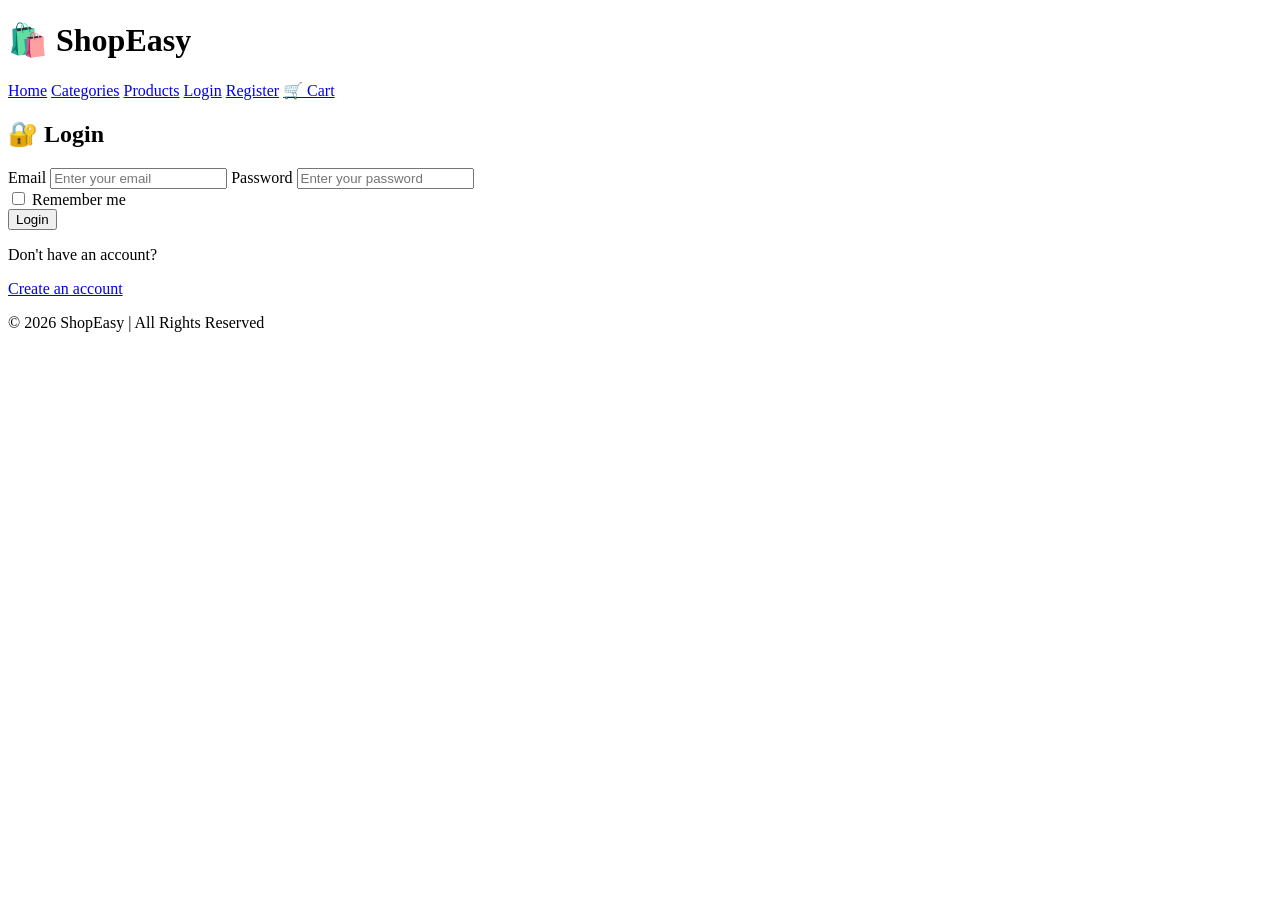
==== login.html @ 11047233 "Add files via upload" ====
<!DOCTYPE html>
<html lang="en">

<head>
    <meta charset="UTF-8">
    <meta name="viewport" content="width=device-width, initial-scale=1.0">

    <title>ShopEasy - Login</title>

    <link rel="stylesheet" href="css/style.css">
</head>

<body>

    <!-- Header -->
    <header>
        <h1>🛍️ ShopEasy</h1>

        <nav>
            <a href="index.html">Home</a>
            <a href="categories.html">Categories</a>
            <a href="products.html">Products</a>
            <a href="login.html">Login</a>
            <a href="registration.html">Register</a>
            <a href="cart.html">🛒 Cart</a>
        </nav>
    </header>


    <!-- Login Form -->
    <div class="form-container">

        <h2>🔐 Login</h2>

        <form onsubmit="loginUser(event)">

            <label>Email</label>

            <input
                type="email"
                id="email"
                placeholder="Enter your email"
                required
            >


            <label>Password</label>

            <input
                type="password"
                id="password"
                placeholder="Enter your password"
                required
            >


            <div class="remember">
                <input type="checkbox" id="remember">
                <label for="remember">Remember me</label>
            </div>


            <button type="submit" class="btn">
                Login
            </button>

        </form>


        <p id="login-message"></p>

        <p>Don't have an account?</p>

        <a href="registration.html">
            Create an account
        </a>

    </div>


    <!-- Footer -->
    <footer>
        <p>© 2026 ShopEasy | All Rights Reserved</p>
    </footer>


    <!-- Login JavaScript -->
    <script>

        function loginUser(event) {

            event.preventDefault();

            let email = document.getElementById("email").value;
            let password = document.getElementById("password").value;

            if (email !== "" && password !== "") {

                document.getElementById("login-message").innerHTML =
                    "✅ Login successful!";

            } else {

                document.getElementById("login-message").innerHTML =
                    "❌ Please enter email and password.";

            }
        }

    </script>

</body>
</html>
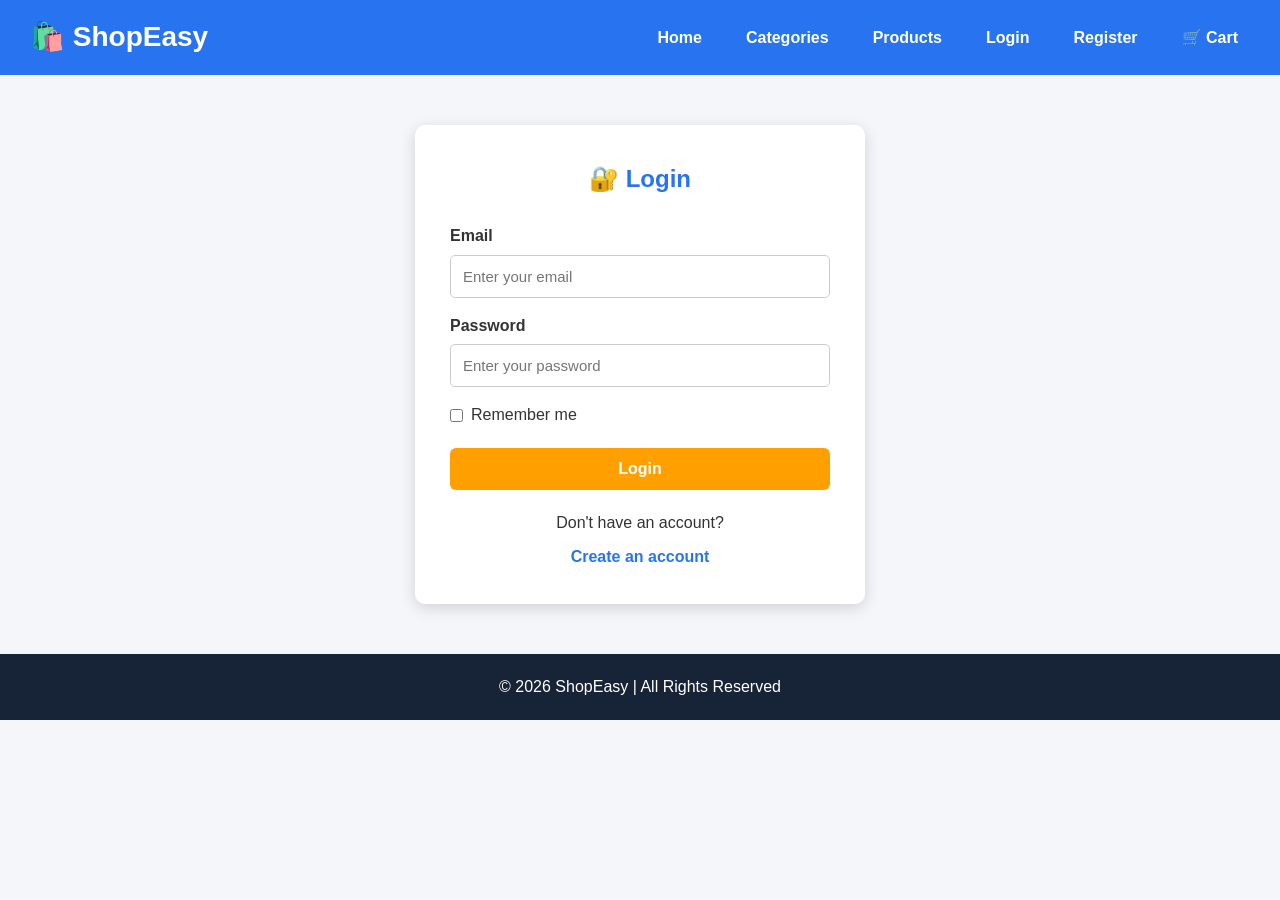
==== commit a85b8f8a: "Update login.html" ====
--- a/login.html
+++ b/login.html
@@ -7,7 +7,7 @@
 
     <title>ShopEasy - Login</title>
 
-    <link rel="stylesheet" href="css/style.css">
+    <link rel="stylesheet" href="style.css">
 </head>
 
 <body>
@@ -110,4 +110,4 @@
     </script>
 
 </body>
-</html>+</html>
--- a/style.css
+++ b/style.css
@@ -0,0 +1,540 @@
+/* ==============================
+   GENERAL STYLES
+   ============================== */
+
+* {
+    margin: 0;
+    padding: 0;
+    box-sizing: border-box;
+}
+
+body {
+    font-family: Arial, sans-serif;
+    background-color: #f5f6fa;
+    color: #333;
+    line-height: 1.6;
+}
+
+a {
+    text-decoration: none;
+    color: inherit;
+}
+
+h1, h2, h3 {
+    margin-bottom: 15px;
+}
+
+
+/* ==============================
+   HEADER
+   ============================== */
+
+header {
+    background-color: #2874f0;
+    color: white;
+    padding: 15px 30px;
+    display: flex;
+    justify-content: space-between;
+    align-items: center;
+    flex-wrap: wrap;
+}
+
+header h1 {
+    margin: 0;
+    font-size: 28px;
+}
+
+nav {
+    display: flex;
+    gap: 20px;
+    align-items: center;
+    flex-wrap: wrap;
+}
+
+nav a {
+    color: white;
+    font-weight: bold;
+    padding: 8px 12px;
+    border-radius: 5px;
+    transition: 0.3s;
+}
+
+nav a:hover {
+    background-color: white;
+    color: #2874f0;
+}
+
+
+/* ==============================
+   HOME PAGE / HERO
+   ============================== */
+
+.hero {
+    text-align: center;
+    padding: 70px 20px;
+    background: linear-gradient(135deg, #2874f0, #6a11cb);
+    color: white;
+}
+
+.hero h2 {
+    font-size: 40px;
+    margin-bottom: 15px;
+}
+
+.hero p {
+    font-size: 20px;
+    margin-bottom: 25px;
+}
+
+.btn {
+    display: inline-block;
+    background-color: #ff9f00;
+    color: white;
+    border: none;
+    padding: 12px 25px;
+    border-radius: 6px;
+    cursor: pointer;
+    font-size: 16px;
+    font-weight: bold;
+    transition: 0.3s;
+}
+
+.btn:hover {
+    background-color: #fb641b;
+    transform: translateY(-2px);
+}
+
+
+/* ==============================
+   CONTAINER
+   ============================== */
+
+.container {
+    width: 90%;
+    max-width: 1200px;
+    margin: 40px auto;
+}
+
+.container h2 {
+    text-align: center;
+    margin-bottom: 30px;
+}
+
+
+/* ==============================
+   CATEGORY CARDS
+   ============================== */
+
+.category-container {
+    width: 90%;
+    max-width: 1200px;
+    margin: 40px auto;
+    display: grid;
+    grid-template-columns: repeat(4, 1fr);
+    gap: 25px;
+}
+
+.category-card {
+    background-color: white;
+    padding: 30px 20px;
+    text-align: center;
+    border-radius: 10px;
+    box-shadow: 0 3px 10px rgba(0, 0, 0, 0.12);
+    transition: 0.3s;
+}
+
+.category-card:hover {
+    transform: translateY(-8px);
+    box-shadow: 0 8px 20px rgba(0, 0, 0, 0.18);
+}
+
+.category-card h3 {
+    color: #2874f0;
+    font-size: 22px;
+}
+
+.category-card p {
+    color: #666;
+    margin-bottom: 15px;
+}
+
+
+/* ==============================
+   PRODUCT SECTION
+   ============================== */
+
+.product-container {
+    width: 90%;
+    max-width: 1200px;
+    margin: 40px auto;
+    display: grid;
+    grid-template-columns: repeat(3, 1fr);
+    gap: 25px;
+}
+
+.product-card {
+    background-color: white;
+    padding: 25px;
+    text-align: center;
+    border-radius: 10px;
+    box-shadow: 0 3px 10px rgba(0, 0, 0, 0.12);
+    transition: 0.3s;
+}
+
+.product-card:hover {
+    transform: translateY(-7px);
+    box-shadow: 0 8px 20px rgba(0, 0, 0, 0.18);
+}
+
+.product-card h3 {
+    color: #2874f0;
+    font-size: 20px;
+}
+
+.product-card p {
+    margin: 8px 0;
+}
+
+.price {
+    color: #388e3c;
+    font-size: 20px;
+    font-weight: bold;
+    margin: 15px 0;
+}
+
+.product-card .btn {
+    margin-top: 10px;
+}
+
+
+/* ==============================
+   LOGIN & REGISTRATION FORM
+   ============================== */
+
+.form-container {
+    width: 90%;
+    max-width: 450px;
+    margin: 50px auto;
+    background-color: white;
+    padding: 35px;
+    border-radius: 10px;
+    box-shadow: 0 4px 15px rgba(0, 0, 0, 0.15);
+}
+
+.form-container h2 {
+    text-align: center;
+    color: #2874f0;
+    margin-bottom: 25px;
+}
+
+.form-container label {
+    display: block;
+    font-weight: bold;
+    margin-top: 15px;
+    margin-bottom: 6px;
+}
+
+.form-container input,
+.form-container select,
+.form-container textarea {
+    width: 100%;
+    padding: 12px;
+    border: 1px solid #ccc;
+    border-radius: 5px;
+    font-size: 15px;
+    outline: none;
+}
+
+.form-container input:focus,
+.form-container select:focus,
+.form-container textarea:focus {
+    border-color: #2874f0;
+    box-shadow: 0 0 4px rgba(40, 116, 240, 0.3);
+}
+
+.form-container .btn {
+    width: 100%;
+    margin-top: 20px;
+}
+
+.form-container p {
+    text-align: center;
+    margin-top: 20px;
+}
+
+.form-container a {
+    display: block;
+    text-align: center;
+    color: #2874f0;
+    font-weight: bold;
+    margin-top: 8px;
+}
+
+.form-container a:hover {
+    text-decoration: underline;
+}
+
+
+/* ==============================
+   REMEMBER ME
+   ============================== */
+
+.remember {
+    display: flex;
+    align-items: center;
+    gap: 8px;
+    margin-top: 15px;
+}
+
+.remember input {
+    width: auto;
+}
+
+.remember label {
+    margin: 0;
+    font-weight: normal;
+}
+
+#login-message {
+    text-align: center;
+    color: green;
+    font-weight: bold;
+    margin-top: 20px;
+}
+
+
+/* ==============================
+   CART PAGE
+   ============================== */
+
+.cart-container {
+    width: 90%;
+    max-width: 900px;
+    margin: 40px auto;
+}
+
+.cart-container h2 {
+    text-align: center;
+    margin-bottom: 30px;
+}
+
+.cart-item {
+    background-color: white;
+    padding: 20px;
+    margin-bottom: 15px;
+    border-radius: 8px;
+    display: flex;
+    justify-content: space-between;
+    align-items: center;
+    box-shadow: 0 3px 8px rgba(0, 0, 0, 0.1);
+}
+
+.cart-item h3 {
+    margin: 0;
+    color: #2874f0;
+}
+
+.cart-item p {
+    margin: 5px 0;
+}
+
+.cart-total {
+    background-color: white;
+    padding: 25px;
+    margin-top: 25px;
+    border-radius: 8px;
+    text-align: right;
+    box-shadow: 0 3px 8px rgba(0, 0, 0, 0.1);
+}
+
+.cart-total h3 {
+    font-size: 24px;
+    color: #388e3c;
+}
+
+.cart-total .btn {
+    margin-top: 10px;
+}
+
+
+/* ==============================
+   PAYMENT PAGE
+   ============================== */
+
+.payment-container {
+    width: 90%;
+    max-width: 800px;
+    margin: 40px auto;
+    background-color: white;
+    padding: 30px;
+    border-radius: 10px;
+    box-shadow: 0 4px 15px rgba(0, 0, 0, 0.12);
+}
+
+.payment-container h2 {
+    text-align: center;
+    color: #2874f0;
+    margin-bottom: 25px;
+}
+
+.order-summary {
+    background-color: #f5f6fa;
+    padding: 20px;
+    border-radius: 8px;
+    margin-bottom: 25px;
+}
+
+.order-summary h3 {
+    color: #2874f0;
+}
+
+.order-summary p {
+    margin: 8px 0;
+}
+
+.payment-method {
+    margin: 20px 0;
+}
+
+.payment-method label {
+    display: block;
+    padding: 12px;
+    margin: 8px 0;
+    border: 1px solid #ddd;
+    border-radius: 5px;
+    cursor: pointer;
+}
+
+.payment-method label:hover {
+    background-color: #f5f6fa;
+}
+
+.payment-method input {
+    margin-right: 10px;
+}
+
+.payment-container .btn {
+    width: 100%;
+    margin-top: 15px;
+}
+
+#payment-message {
+    text-align: center;
+    color: green;
+    font-weight: bold;
+    margin-top: 20px;
+}
+
+
+/* ==============================
+   FOOTER
+   ============================== */
+
+footer {
+    background-color: #172337;
+    color: white;
+    text-align: center;
+    padding: 20px;
+    margin-top: 50px;
+}
+
+footer p {
+    margin: 0;
+}
+
+
+/* ==============================
+   BUTTON LINKS
+   ============================== */
+
+a.btn {
+    color: white;
+}
+
+a.btn:hover {
+    color: white;
+}
+
+
+/* ==============================
+   MOBILE RESPONSIVE DESIGN
+   ============================== */
+
+@media (max-width: 900px) {
+
+    .category-container {
+        grid-template-columns: repeat(2, 1fr);
+    }
+
+    .product-container {
+        grid-template-columns: repeat(2, 1fr);
+    }
+
+    header {
+        flex-direction: column;
+        gap: 15px;
+    }
+
+    nav {
+        justify-content: center;
+    }
+}
+
+
+@media (max-width: 600px) {
+
+    header {
+        padding: 15px;
+    }
+
+    header h1 {
+        font-size: 24px;
+    }
+
+    nav {
+        gap: 8px;
+    }
+
+    nav a {
+        font-size: 14px;
+        padding: 6px 8px;
+    }
+
+    .hero {
+        padding: 50px 15px;
+    }
+
+    .hero h2 {
+        font-size: 30px;
+    }
+
+    .hero p {
+        font-size: 17px;
+    }
+
+    .category-container {
+        grid-template-columns: 1fr;
+    }
+
+    .product-container {
+        grid-template-columns: 1fr;
+    }
+
+    .form-container {
+        padding: 25px 20px;
+    }
+
+    .cart-item {
+        flex-direction: column;
+        text-align: center;
+        gap: 10px;
+    }
+
+    .cart-total {
+        text-align: center;
+    }
+
+    .payment-container {
+        padding: 20px;
+    }
+}
